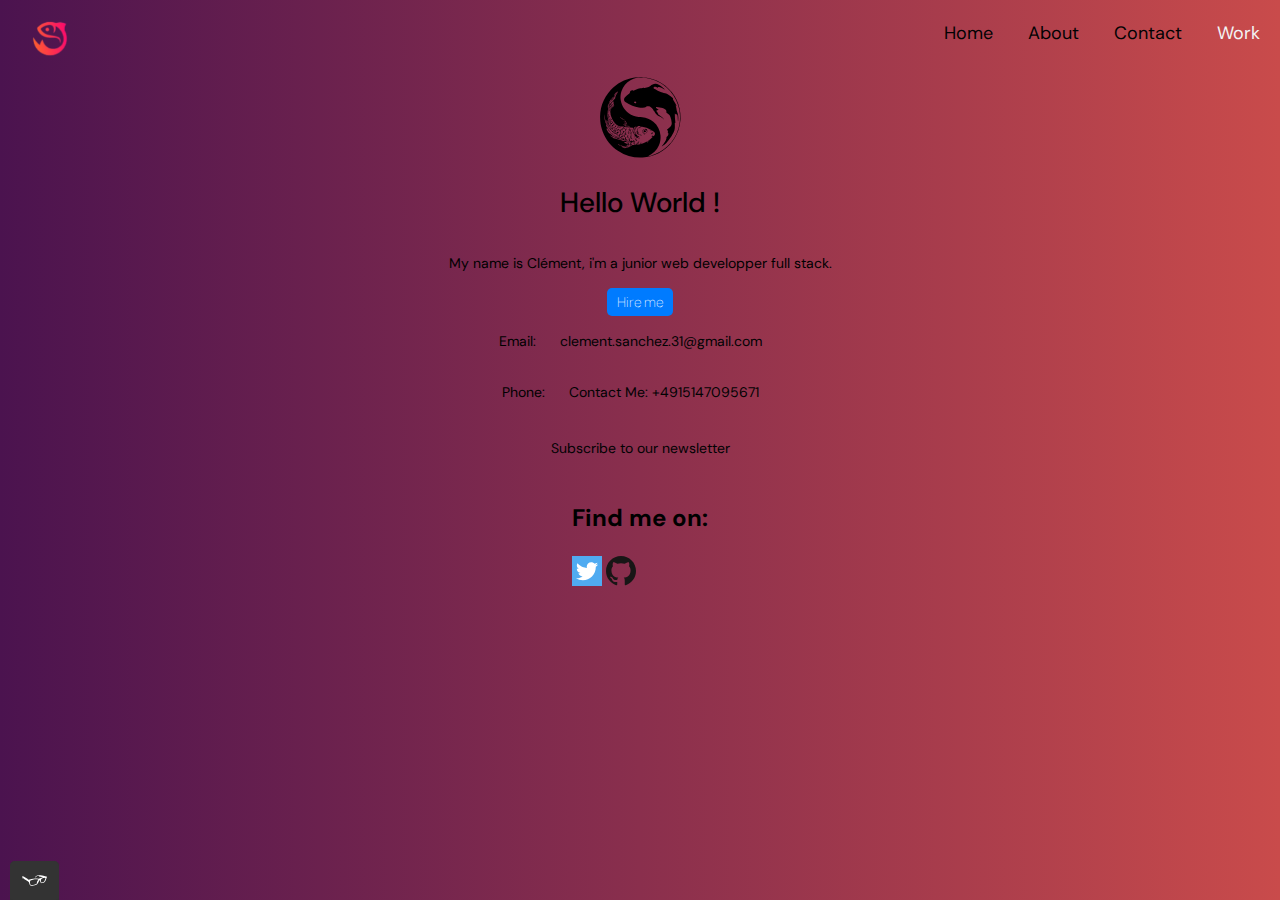
==== index.html @ 0da12f08 "Initial commit" ====
<!DOCTYPE html>
<html lang="en">

<head>

  <link rel="icon" type="mage/x-icon" href="Image\Nelmare___Fish_logo__-removebg-preview.png" />

  

  


  <meta charset="UTF-8">
  <meta name="viewport" content="width=device-width, initial-scale=1.0">

  <link href="style.css" rel="stylesheet" type="text/css">

  <link rel="stylesheet" type="text/css" href="css/styles.css">


  <title>Intro Code</title>


</head>

<body id="home">

  

  <img src="Image/Nelmare___Fish_logo__-removebg-preview.png" alt="Logo of a Fish with a fox tail"
  style="position: fixed; top: 0; left: 0; width: 100px; height: auto;"> 
  
  <header class="page-header">

    <!-- Add Logo here -->


    <nav class="main-navigation page-header__item">
      <ul role="menubar" class="navigation-list">
        <li role="presentation">
          <a href="index.html" role="menuitem" class="navigation-list__item navigation-list__item--active">Home</a>
        </li>
        <li role="presentation">
          <a href="about.html" role="menuitem" class="navigation-list__item">About</a>
        </li>
        <li role="presentation">
          <a href="contact.html" role="menuitem" class="navigation-list__item">Contact</a>
        </li>
        <li role="presentation">
          <a href="work.html" role="menuitem" class="navigation-list__item page-header__active-item">Work</a>
        </li>
      </ul>
    </nav>
  </header>

  <div class="content">

    <img src=".\Image\yin-yang-symbol-with-koi-fish-vector-illustration_533768-654 (1).svg" width ="200" alt="image of koi fish">


    <h1>Hello World !</h1>


    <p>My name is Clément, i'm a junior web developper full stack.</p>



    <button class="my-button" >Hire me</button>

   

    




    <p>Email: <a href="mailto:info@example.com">clement.sanchez.31@gmail.com</a></p>
    <p>Phone: <a href="tel:+1234567890">Contact Me: +4915147095671</a></p>
    <br>
    <a href="newsletter.html">Subscribe to our newsletter</a>
    <br>

    


    <footer>

      <h2>Find me on:</h2>

      <a href="https://twitter.com/careerfoundry"></a>

      <svg width="30px" height="30px" enable-background="new 0 0 48 48" id="Capa_1" xmlns="http://www.w3.org/2000/svg"
        xmlns:xlink="http://www.w3.org/1999/xlink" x="0px" y="0px" viewBox="0 0 455.731 455.731"
        style="enable-background:new 0 0 455.731 455.731;" xml:space="preserve">
        <g>
          <rect x="0" y="0" style="fill:#50ABF1;" width="455.731" height="455.731" />
          <path style="fill:#FFFFFF;" d="M60.377,337.822c30.33,19.236,66.308,30.368,104.875,30.368c108.349,0,196.18-87.841,196.18-196.18
            c0-2.705-0.057-5.39-0.161-8.067c3.919-3.084,28.157-22.511,34.098-35c0,0-19.683,8.18-38.947,10.107
            c-0.038,0-0.085,0.009-0.123,0.009c0,0,0.038-0.019,0.104-0.066c1.775-1.186,26.591-18.079,29.951-38.207
            c0,0-13.922,7.431-33.415,13.932c-3.227,1.072-6.605,2.126-10.088,3.103c-12.565-13.41-30.425-21.78-50.25-21.78
            c-38.027,0-68.841,30.805-68.841,68.803c0,5.362,0.617,10.581,1.784,15.592c-5.314-0.218-86.237-4.755-141.289-71.423
            c0,0-32.902,44.917,19.607,91.105c0,0-15.962-0.636-29.733-8.864c0,0-5.058,54.416,54.407,68.329c0,0-11.701,4.432-30.368,1.272
            c0,0,10.439,43.968,63.271,48.077c0,0-41.777,37.74-101.081,28.885L60.377,337.822z" />
        </g>
      </svg>
      <?xml version="1.0" ?>
      <!DOCTYPE svg PUBLIC '-//W3C//DTD SVG 1.0//EN' 'http://www.w3.org/TR/2001/REC-SVG-20010904/DTD/svg10.dtd'><svg
        enable-background="new 0 0 32 32" height="30px" id="Layer_1" version="1.0" viewBox="0 0 32 32" width="30px"
        xml:space="preserve" xmlns="http://www.w3.org/2000/svg" xmlns:xlink="http://www.w3.org/1999/xlink">
        <path clip-rule="evenodd"
          d="M16.003,0C7.17,0,0.008,7.162,0.008,15.997  c0,7.067,4.582,13.063,10.94,15.179c0.8,0.146,1.052-0.328,1.052-0.752c0-0.38,0.008-1.442,0-2.777  c-4.449,0.967-5.371-2.107-5.371-2.107c-0.727-1.848-1.775-2.34-1.775-2.34c-1.452-0.992,0.109-0.973,0.109-0.973  c1.605,0.113,2.451,1.649,2.451,1.649c1.427,2.443,3.743,1.737,4.654,1.329c0.146-1.034,0.56-1.739,1.017-2.139  c-3.552-0.404-7.286-1.776-7.286-7.906c0-1.747,0.623-3.174,1.646-4.292C7.28,10.464,6.73,8.837,7.602,6.634  c0,0,1.343-0.43,4.398,1.641c1.276-0.355,2.645-0.532,4.005-0.538c1.359,0.006,2.727,0.183,4.005,0.538  c3.055-2.07,4.396-1.641,4.396-1.641c0.872,2.203,0.323,3.83,0.159,4.234c1.023,1.118,1.644,2.545,1.644,4.292  c0,6.146-3.74,7.498-7.304,7.893C19.479,23.548,20,24.508,20,26c0,2,0,3.902,0,4.428c0,0.428,0.258,0.901,1.07,0.746  C27.422,29.055,32,23.062,32,15.997C32,7.162,24.838,0,16.003,0z"
          fill="#181616" fill-rule="evenodd" />
        <g />
        <g />
        <g />
        <g />
        <g />
        <g />
      </svg>
      </a>

  </div>

  </footer>

  <script src="js/tota11y.min.js"></script>
</body>

</html>
---- css/styles.css ----
:root {
  --black: #000000;
  --invalid-border: #900;
  --invalid-background: #fdd;
  --default-link: #010203;
  --visited-link:  #c2cfdb;
  --active-link: #2ada6e;
  --button-bg: #2d7e72;
  --button-text: white;
  --button-border: rgba(202, 18, 18, 0.3);
  --hover-link-color: rgb(0, 255, 153);
  --focus-outline: blue;
  --primary-button-bg: #007bff;
  --secondary-button-bg: #9593FF;
  --primary-heading-color: #4b134f;
  --secondary-heading-color: #c94b4b;
  --tertiary-heading-color: #009FFF;
  --quaternary-heading-color: #ec2F4B;
  --grid-item-hover : rgb(185, 244, 228);
}

@font-face {
  font-family: "DMSans";
  src: url(/Fonts/DMSans.ttf);
}

body {
  font: 1em serif;
  padding: 0;
  margin: 0 auto;
}

form {
  max-width: 200px;
}

p * {
  margin: 20px;

}

input#mail {
  appearance: none;
  width: 100%;
  border: 1px solid var(--black);
  margin: 0;

  font-family: "DMSans" sans-serif;
  font-size: 90%;

  box-sizing: border-box;
}

/* This is our style for the invalid fields */
input.invalid {
  border-color: var(--invalid-border);
  background-color: var(--invalid-background);
}

input:focus:invalid {
  outline: none;
}



h1 {
  font-family: "DMSans", sans-serif;
  font-size: 24px;
  font-weight: 700;
}

h2 {
  font-family: "DMSans", sans-serif;
  font-size: 18px;
  font-weight: 700;
}

h3 {
  font-family: "DMSans", sans-serif;
  font-size: 16px;
  font-weight: 700;
}



body {
  font-family: "DMSans", sans-serif;
  font-weight: 400;
  font-size: 16px;
  /* Sets the font size to 16px */
  line-height: 1.6;
  /* Sets the line-height to 1.6 */
}

h1 {
  font-family: "DMSans", sans-serif;
  font-size: 30px;
  font-weight: 700;
}

h2 {

  font-size: 24px;
  font-weight: 700;
}

h3 {
  font-size: 18px;
  font-weight: 700;
}

ul {
  font-size: 18px;
}

a:hover, a:focus {
  /* No underlining when hovering over a link */
  text-decoration: none;
}


a {
  color:  var(--default-link); /* Default link color */
  text-decoration: none ; /* Remove underline by default */
}

a:hover {
  text-decoration: underline; /* Add underline on hover */
}

a:visited {
  color: var(--visited-link); /* Change color of visited links */
}

a:active {
  color: var(--active-link); /* Change color of active links */
}


button {
/* overwrites browser defaults and resets the border */
border: none;
/* takes the font from the outer container */
font-family: inherit;
/* styles the background color, font color, and text decoration (underline, etc.) of the button */
background-color: var(--button-bg);
color: var(--button-text);
text-decoration: none;
/*adds spacing to the button (this will be discussed more in-depth later) */
padding: 10px;
border-radius: 3px;
/* gives the button a bottom border with a width of 2px, a type of solid, and a color in RGBA format */
border-bottom: 2px solid var(--button-border);
}

a:hover {
  color: var(--hover-link-color);
text-decoration:underline; /*this underlign the link on hover */

}

a:visited {  
color:  none;

}

a:focus{
  outline: 2px solid var(--focus-outline); 
}

/* CSS to style the button */
.my-button {
  background-color: var(--primary-button-bg);

  color: white;
  padding: 5px 10px;
  border: none;
  border-radius: 5px;
  cursor: pointer;
  font-size: 14px;
  font-variation-settings: "wght" 150;
  transition: 0.3s ease-in-out;
}

.my-button:hover {
  
  background-color: var(--secondary-button-bg);
  transition: 0.s ease-in-out;
  font-variation-settings: "wght" 400;
}


<button class="my-button" ">Hire Me</button>

/* Base font size */
html {
  font-size: 16px; /* 1rem = 16px */
}

/* Text elements */
body {
  font-size: 1rem; /* 16px */
  line-height: 1.5; /* 1.5 times the font size */
}



h1 {
  
  font-variation-settings: "wght" 500; /* Exemple de variation de poids et de largeur */
  transition: 0.5s ease-in-out;
  font-size: 2rem; /* 32px */
  line-height: 1.2; /* 1.2 times the font size */
}
h1:hover {
  transition: 1s ease-in-out;
  font-variation-settings: "wght" 150;
}

p {
  font-size: 0.875rem; /* 14px */
  line-height: 1.6; /* 1.6 times the font size */
}

/* Responsive font sizes */



* {
  box-sizing: border-box;
}

.page-footer {
  clear: both;
  display: flex;
}

.profile__text {
  flex: 1 1 100px;
}

.page-header {
  display: flex;
  padding: 20px;
  align-items: center;

justify-content: space-between;

}
.page-header__item {
  flex: 0 1 200px;

}

.page-header .page-header__item:last-child {
  flex-grow: 1;
  text-align: center;
}

.page-header__active-item {
  color: rgb(243, 244, 244);
}

img {
  width: 100px;
  height: auto;
}


.navigation-list {
  list-style-type: none;
  display: flex;
  justify-content: flex-end;
}



.navigation-list li {
  
  margin-left: 15px;
}

.navigation-list {
  list-style-type: none;
  margin: 0;
  padding: 0;
}
.navigation-list__item {
  margin-left: 20px; /* Adjust as needed */
}

.content{
  display: flex;
  flex-direction: column ;
  align-items: center;
}

.grid-container {
  
  display: grid;
  grid-template-columns: repeat(4, 1fr); /* 2 colonnes égales */
  grid-gap: 10px; /* Espacement entre les éléments */
  width: 800px;
  border-radius: 5px;
}


.grid-item {
  background-color: #7d76cd; /* Couleur de fond */
  padding: 20px; /* Espacement interne */
  text-align: center; /* Centrage du texte */
 transition: 0.5s ease-in;
 font-variation-settings: "wght" 150;
 border: none;
 border-radius: 5px;
}


.grid-item:hover {

  background-color: var( --grid-item-hover );
  font-variation-settings:  "wght" 700 ;
}



.flex-item:hover {

  background-color: var(--secondary-button-bg);

font-variation-settings: "wght":700;
  
}


@media (max-width: 600px) {
  .grid-container {
    grid-template-columns: repeat(2, 1fr); /* 2 columns */
    width: 100%; /* Full width */
  }

  .grid-item {
    font-size: 20px; /* Smaller font size */
  }
}

h1 {
  font-size: 28px; /* Smaller font size for heading 1 */
}




.withgap {
  gap: 10px
}

/* CSS */
@keyframes typing {
  from {
    width: 0;
  }
  to {
    width: 100%;
  }
}

.animated-text {
  overflow: hidden;
  white-space: nowrap;
  animation: typing 7s steps(30,end ) forwards; /* Adjust duration as needed */ 
  text-align: center;
}

.stop-animation {
  animation-play-state: paused;
}

 



@media screen and (min-width: 768px) {
 
  body {
    font-size: 0.875rem; /* 14px for smaller screens */
  }
}


.wavy {
	position: relative;
	-webkit-box-reflect: below -12px linear-gradient(transparent, rgba(0, 0, 0, 0.2));
}

.wavy span {
	position: relative;
   /*I don't think it's necessary*/
	display: inline-block;
	animation: jumper 5s ease-in-out infinite;
	animation-delay: calc(0.1s * var(--i));

  

}@keyframes jumper {
	0% {
		transform: translateY(0px);
	}
	5% {
		transform: translateY(-10px);
	}
	10%, 50% {
		transform: translateY(0px);
	}
}

@media all and (max-width: 500px) {
  .grid {
    grid-template-columns: 1fr;
  }
}
@media all and (min-width: 500px) and (max-width: 750px){
  .grid {
    grid-template-columns: 1fr 1fr;
  }
}
@media all and (max-width: 750px) {
  .grid {
    grid-gap: 10px;
  }
  .grid__item:last-child {
    grid-column: auto / auto;
    grid-row: auto / auto;
  }
  h1 {
    font-size: 22px;
  }
}

@keyframes spin {
  from {
    transform: rotate(0deg);
  }
  to {
    transform: rotate(360deg);
  }
}

img.animated_image {
  animation: spin 15s linear infinite; /* Spin continuously for 2 seconds */
}

#home {

  
    /* fallback for old browsers */
    background: linear-gradient(to right, var(--primary-heading-color), var(--secondary-heading-color));
    /* Chrome 10-25, Safari 5.1-6 */
    background: linear-gradient(to right, var(--primary-heading-color), var(--secondary-heading-color));
    /* W3C, IE 10+/ Edge, Firefox 16+, Chrome 26+, Opera 12+, Safari 7+ */


  }

  #contact {

   
      /* fallback for old browsers */
        /* Chrome 10-25, Safari 5.1-6 */
        background: linear-gradient(to right, var(--tertiary-heading-color), var(--quaternary-heading-color)); /* W3C, IE 10+/ Edge, Firefox 16+, Chrome 26+, Opera 12+, Safari 7+ */
  }
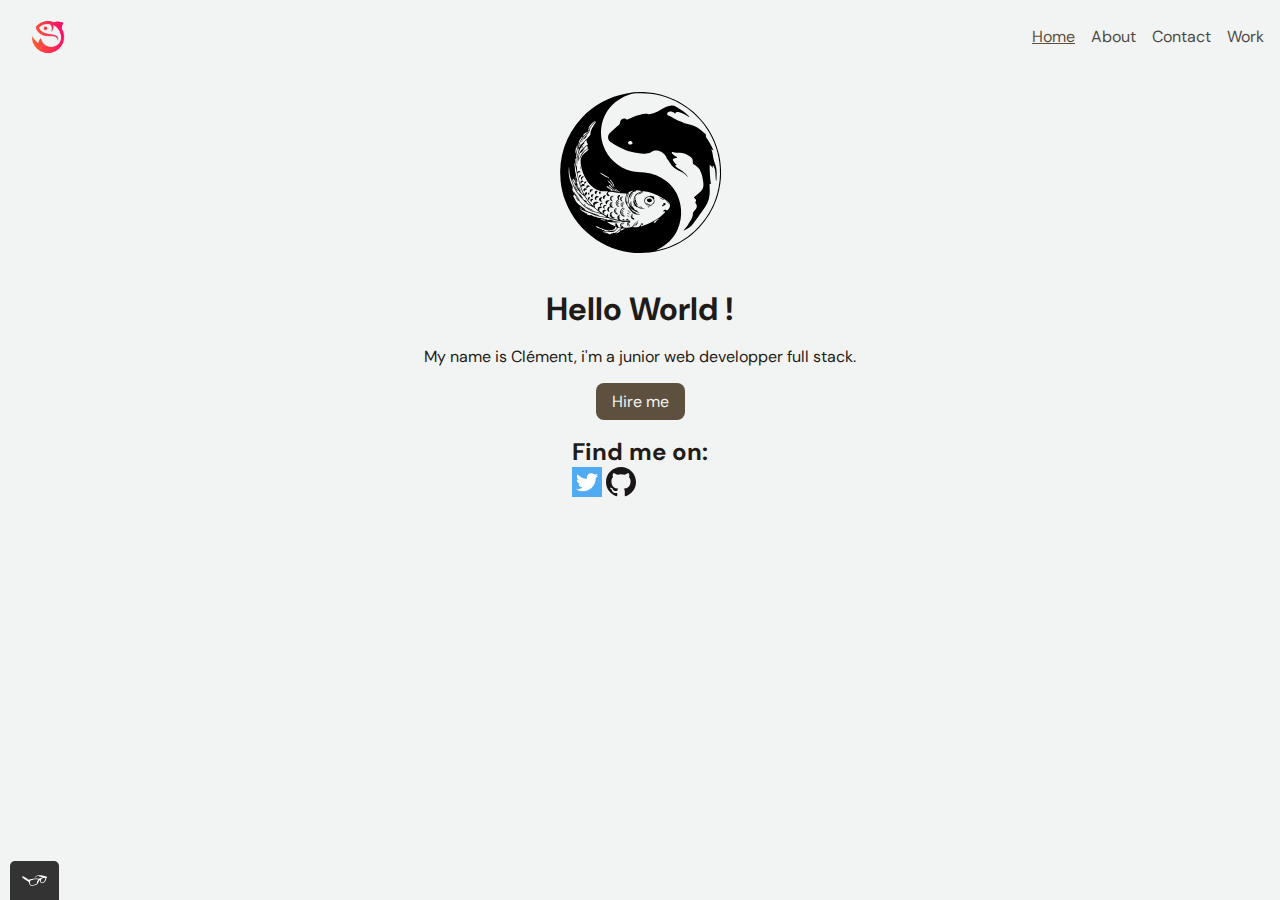
==== commit 7446944e: "Portfolio" ====
--- a/index.html
+++ b/index.html
@@ -2,128 +2,82 @@
 <html lang="en">
 
 <head>
-
-  <link rel="icon" type="mage/x-icon" href="Image\Nelmare___Fish_logo__-removebg-preview.png" />
-
-  
-
-  
-
-
-  <meta charset="UTF-8">
-  <meta name="viewport" content="width=device-width, initial-scale=1.0">
-
-  <link href="style.css" rel="stylesheet" type="text/css">
-
-  <link rel="stylesheet" type="text/css" href="css/styles.css">
-
-
-  <title>Intro Code</title>
-
-
+    <link rel="icon" type="mage/x-icon" href="Image\Nelmare___Fish_logo__-removebg-preview.png" />
+    <meta charset="UTF-8">
+    <meta name="viewport" content="width=device-width, initial-scale=1.0">
+    <!-- <link rel="stylesheet" type="text/css" href="css/styles.css"> -->
+    <link rel="stylesheet" type="text/css" href="css/Style.production.css">
+    <title>Intro Code</title>
 </head>
 
 <body id="home">
+    <header class="page-header">
+        <img src="Image/Nelmare___Fish_logo__-removebg-preview.png" alt="Logo of a Fish with a fox tail">
 
-  
+        <nav class="main-navigation page-header__item">
+            <ul role="menubar" class="navigation-list">
+                <li role="presentation">
+                    <a href="index.html" role="menuitem" class="navigation-list__item active">Home</a>
+                </li>
+                <li role="presentation">
+                    <a href="about.html" role="menuitem" class="navigation-list__item">About</a>
+                </li>
+                <li role="presentation">
+                    <a href="contact.html" role="menuitem" class="navigation-list__item">Contact</a>
+                </li>
+                <li role="presentation">
+                    <a href="work.html" role="menuitem" class="navigation-list__item page-header__active-item">Work</a>
+                </li>
+            </ul>
+        </nav>
+    </header>
 
-  <img src="Image/Nelmare___Fish_logo__-removebg-preview.png" alt="Logo of a Fish with a fox tail"
-  style="position: fixed; top: 0; left: 0; width: 100px; height: auto;"> 
-  
-  <header class="page-header">
+    <div class="content">
 
-    <!-- Add Logo here -->
+        <img class="Yingyang" src= ".\Image\yin-yang-symbol-with-koi-fish-vector-illustration_533768-654 (1).svg" width="200"
+            alt="image of koi fish">
+        <h1 class="hello">Hello World !</h1>
+        <p>My name is Clément, i'm a junior web developper full stack.</p>
+        <a href="contact.html" role="button" class="button button__primary">Hire me</a>
 
+        <footer>
+            <h2>Find me on:</h2>
 
-    <nav class="main-navigation page-header__item">
-      <ul role="menubar" class="navigation-list">
-        <li role="presentation">
-          <a href="index.html" role="menuitem" class="navigation-list__item navigation-list__item--active">Home</a>
-        </li>
-        <li role="presentation">
-          <a href="about.html" role="menuitem" class="navigation-list__item">About</a>
-        </li>
-        <li role="presentation">
-          <a href="contact.html" role="menuitem" class="navigation-list__item">Contact</a>
-        </li>
-        <li role="presentation">
-          <a href="work.html" role="menuitem" class="navigation-list__item page-header__active-item">Work</a>
-        </li>
-      </ul>
-    </nav>
-  </header>
-
-  <div class="content">
-
-    <img src=".\Image\yin-yang-symbol-with-koi-fish-vector-illustration_533768-654 (1).svg" width ="200" alt="image of koi fish">
-
-
-    <h1>Hello World !</h1>
-
-
-    <p>My name is Clément, i'm a junior web developper full stack.</p>
-
-
-
-    <button class="my-button" >Hire me</button>
-
-   
-
-    
-
-
-
-
-    <p>Email: <a href="mailto:info@example.com">clement.sanchez.31@gmail.com</a></p>
-    <p>Phone: <a href="tel:+1234567890">Contact Me: +4915147095671</a></p>
-    <br>
-    <a href="newsletter.html">Subscribe to our newsletter</a>
-    <br>
-
-    
-
-
-    <footer>
-
-      <h2>Find me on:</h2>
-
-      <a href="https://twitter.com/careerfoundry"></a>
-
-      <svg width="30px" height="30px" enable-background="new 0 0 48 48" id="Capa_1" xmlns="http://www.w3.org/2000/svg"
-        xmlns:xlink="http://www.w3.org/1999/xlink" x="0px" y="0px" viewBox="0 0 455.731 455.731"
-        style="enable-background:new 0 0 455.731 455.731;" xml:space="preserve">
-        <g>
-          <rect x="0" y="0" style="fill:#50ABF1;" width="455.731" height="455.731" />
-          <path style="fill:#FFFFFF;" d="M60.377,337.822c30.33,19.236,66.308,30.368,104.875,30.368c108.349,0,196.18-87.841,196.18-196.18
+            <a href="https://twitter.com/careerfoundry">
+                <svg width="30px" height="30px" enable-background="new 0 0 48 48" id="Capa_1"
+                    xmlns="http://www.w3.org/2000/svg" xmlns:xlink="http://www.w3.org/1999/xlink" x="0px" y="0px"
+                    viewBox="0 0 455.731 455.731" style="enable-background:new 0 0 455.731 455.731;"
+                    xml:space="preserve">
+                    <g>
+                        <rect x="0" y="0" style="fill:#50ABF1;" width="455.731" height="455.731" />
+                        <path style="fill:#FFFFFF;" d="M60.377,337.822c30.33,19.236,66.308,30.368,104.875,30.368c108.349,0,196.18-87.841,196.18-196.18
             c0-2.705-0.057-5.39-0.161-8.067c3.919-3.084,28.157-22.511,34.098-35c0,0-19.683,8.18-38.947,10.107
             c-0.038,0-0.085,0.009-0.123,0.009c0,0,0.038-0.019,0.104-0.066c1.775-1.186,26.591-18.079,29.951-38.207
             c0,0-13.922,7.431-33.415,13.932c-3.227,1.072-6.605,2.126-10.088,3.103c-12.565-13.41-30.425-21.78-50.25-21.78
             c-38.027,0-68.841,30.805-68.841,68.803c0,5.362,0.617,10.581,1.784,15.592c-5.314-0.218-86.237-4.755-141.289-71.423
             c0,0-32.902,44.917,19.607,91.105c0,0-15.962-0.636-29.733-8.864c0,0-5.058,54.416,54.407,68.329c0,0-11.701,4.432-30.368,1.272
             c0,0,10.439,43.968,63.271,48.077c0,0-41.777,37.74-101.081,28.885L60.377,337.822z" />
-        </g>
-      </svg>
-      <?xml version="1.0" ?>
-      <!DOCTYPE svg PUBLIC '-//W3C//DTD SVG 1.0//EN' 'http://www.w3.org/TR/2001/REC-SVG-20010904/DTD/svg10.dtd'><svg
-        enable-background="new 0 0 32 32" height="30px" id="Layer_1" version="1.0" viewBox="0 0 32 32" width="30px"
-        xml:space="preserve" xmlns="http://www.w3.org/2000/svg" xmlns:xlink="http://www.w3.org/1999/xlink">
-        <path clip-rule="evenodd"
-          d="M16.003,0C7.17,0,0.008,7.162,0.008,15.997  c0,7.067,4.582,13.063,10.94,15.179c0.8,0.146,1.052-0.328,1.052-0.752c0-0.38,0.008-1.442,0-2.777  c-4.449,0.967-5.371-2.107-5.371-2.107c-0.727-1.848-1.775-2.34-1.775-2.34c-1.452-0.992,0.109-0.973,0.109-0.973  c1.605,0.113,2.451,1.649,2.451,1.649c1.427,2.443,3.743,1.737,4.654,1.329c0.146-1.034,0.56-1.739,1.017-2.139  c-3.552-0.404-7.286-1.776-7.286-7.906c0-1.747,0.623-3.174,1.646-4.292C7.28,10.464,6.73,8.837,7.602,6.634  c0,0,1.343-0.43,4.398,1.641c1.276-0.355,2.645-0.532,4.005-0.538c1.359,0.006,2.727,0.183,4.005,0.538  c3.055-2.07,4.396-1.641,4.396-1.641c0.872,2.203,0.323,3.83,0.159,4.234c1.023,1.118,1.644,2.545,1.644,4.292  c0,6.146-3.74,7.498-7.304,7.893C19.479,23.548,20,24.508,20,26c0,2,0,3.902,0,4.428c0,0.428,0.258,0.901,1.07,0.746  C27.422,29.055,32,23.062,32,15.997C32,7.162,24.838,0,16.003,0z"
-          fill="#181616" fill-rule="evenodd" />
-        <g />
-        <g />
-        <g />
-        <g />
-        <g />
-        <g />
-      </svg>
-      </a>
-
-  </div>
-
-  </footer>
-
-  <script src="js/tota11y.min.js"></script>
+                    </g>
+                </svg>
+            </a>
+            <a href="#">
+                <svg enable-background="new 0 0 32 32" height="30px" id="Layer_1" version="1.0" viewBox="0 0 32 32"
+                    width="30px" xml:space="preserve" xmlns="http://www.w3.org/2000/svg"
+                    xmlns:xlink="http://www.w3.org/1999/xlink">
+                    <path clip-rule="evenodd"
+                        d="M16.003,0C7.17,0,0.008,7.162,0.008,15.997  c0,7.067,4.582,13.063,10.94,15.179c0.8,0.146,1.052-0.328,1.052-0.752c0-0.38,0.008-1.442,0-2.777  c-4.449,0.967-5.371-2.107-5.371-2.107c-0.727-1.848-1.775-2.34-1.775-2.34c-1.452-0.992,0.109-0.973,0.109-0.973  c1.605,0.113,2.451,1.649,2.451,1.649c1.427,2.443,3.743,1.737,4.654,1.329c0.146-1.034,0.56-1.739,1.017-2.139  c-3.552-0.404-7.286-1.776-7.286-7.906c0-1.747,0.623-3.174,1.646-4.292C7.28,10.464,6.73,8.837,7.602,6.634  c0,0,1.343-0.43,4.398,1.641c1.276-0.355,2.645-0.532,4.005-0.538c1.359,0.006,2.727,0.183,4.005,0.538  c3.055-2.07,4.396-1.641,4.396-1.641c0.872,2.203,0.323,3.83,0.159,4.234c1.023,1.118,1.644,2.545,1.644,4.292  c0,6.146-3.74,7.498-7.304,7.893C19.479,23.548,20,24.508,20,26c0,2,0,3.902,0,4.428c0,0.428,0.258,0.901,1.07,0.746  C27.422,29.055,32,23.062,32,15.997C32,7.162,24.838,0,16.003,0z"
+                        fill="#181616" fill-rule="evenodd" />
+                    <g />
+                    <g />
+                    <g />
+                    <g />
+                    <g />
+                    <g />
+                </svg>
+            </a>
+        </footer>
+    </div>
+    <script src="js/tota11y.min.js"></script>
 </body>
 
-</html>+</html>
--- a/css/styles.css
+++ b/css/styles.css
@@ -180,15 +180,13 @@
   cursor: pointer;
   font-size: 14px;
   font-variation-settings: "wght" 150;
-  transition: 0.3s ease-in-out;
-}
+  transition: 0.3s ease-in-out;}
 
 .my-button:hover {
   
   background-color: var(--secondary-button-bg);
   transition: 0.s ease-in-out;
-  font-variation-settings: "wght" 400;
-}
+  font-variation-settings: "wght" 400;}
 
 
 <button class="my-button" ">Hire Me</button>
@@ -329,9 +327,7 @@
 
   background-color: var(--secondary-button-bg);
 
-font-variation-settings: "wght":700;
-  
-}
+font-variation-settings: "wght":700;}
 
 
 @media (max-width: 600px) {
--- a/css/Style.production.css
+++ b/css/Style.production.css
@@ -0,0 +1,457 @@
+/*
+* Prefixed by https://autoprefixer.github.io
+* PostCSS: v8.4.14,
+* Autoprefixer: v10.4.7
+* Browsers: last 2 version
+*/
+
+
+
+:root {
+  --color-primary: #1f1b18;
+  --color-secondary: #22333b;
+  --color-accent-light: #a9927d;
+  --color-accent-dark: #5e503f;
+  --color-background: #f2f4f3;
+}
+
+@font-face {
+  font-family: DMSans;
+  src: url(/Fonts/DMSans.ttf);
+}
+
+@font-face {
+  font-family: DMSans-italic;
+  src: url(/Fonts/DMSans-Italic-VariableFont_opsz\,wght.ttf);
+}
+
+@font-face {
+  font-family: Grenze;
+  src: url(/Fonts/GrenzeGotisch-VariableFont_wght.ttf);
+}
+
+* {
+  -webkit-box-sizing: border-box;
+          box-sizing: border-box;
+  padding: 0;
+  margin: 0;
+  font-family: "DMSans","jacquard12",sans-serif;
+}
+
+body {
+  background: var(--color-background);
+  color: var(--color-primary);
+}
+
+/*** Default styles ****/
+a {
+  text-decoration: none;
+  color: var(--color-accent-dark);
+}
+
+.button,
+button,
+input[type="submit"] {
+  padding: .5rem 1rem;
+  border: 1px transparent;
+  border-radius: 8px;
+  text-align: center;
+  -webkit-transition: all 200ms ease-in-out;
+  transition: all 200ms ease-in-out;
+  cursor: pointer;
+}
+
+.button__primary {
+  background: var(--color-accent-dark);
+  color: var(--color-background);
+}
+
+.button:hover {
+  opacity: .8;
+}
+
+
+
+/** Page header **/
+.page-header {
+  display: -webkit-box;
+  display: -ms-flexbox;
+  display: flex;
+  -webkit-box-align: center;
+      -ms-flex-align: center;
+          align-items: center;
+  -webkit-box-pack: justify;
+      -ms-flex-pack: justify;
+          justify-content: space-between;
+
+  img {
+
+      width: 6rem;
+      
+      }
+  
+  }
+
+  .navigation-list {
+      display: -webkit-box;
+      display: -ms-flexbox;
+      display: flex;
+      gap: 1rem;
+      list-style: none;
+      margin-right: 1rem;
+
+      a:not(.active) {
+          color: var(--color-primary);
+          opacity: .8;
+      }
+
+      a.active {
+          text-decoration: underline;
+      }
+  }
+
+
+
+.content {
+  max-width: 80%;
+  margin: 0 auto;
+  display: -webkit-box;
+  display: -ms-flexbox;
+  display: flex;
+  gap: 1rem;
+  -webkit-box-orient: vertical;
+  -webkit-box-direction: normal;
+      -ms-flex-direction: column;
+          flex-direction: column;
+  -webkit-box-align: center;
+      -ms-flex-align: center;
+          align-items: center;
+
+  .how {
+      max-width: 40vw;
+      margin: 0 auto;
+      
+  }
+}
+  
+
+  .Yingyang {
+    animation: 11s ease-in-out spin reverse;
+  }
+
+  @keyframes spin {
+    from {transform :rotate(0deg);} 
+    to {transform : rotate(360deg);}
+  
+}
+
+
+.hello {
+font-family: "DMSans";  
+animation: variation 5s linear  infinite;
+}
+
+@keyframes variation {
+  0% {font-variation-settings:"wght" 400 ;}
+  25% {font-variation-settings:"wght" 900, "ital" 1 ;}
+  50% {font-variation-settings:"wght" 200 ;}
+  100% {font-variation-settings:"wght" 100 ;}
+
+}
+
+@keyframes Typo {
+  0% {font-family: DMSans; }
+  25% {font-family: Grenze;}
+  50% {font-family: DMSans-italic;}
+  100% {font-variation-settings: "wght" 400;}
+
+}
+
+  table {
+      margin-top: 2rem;
+      width: 100%;
+      border-collapse: collapse;
+
+      tr {
+          th {
+              background: var(--color-secondary);
+              color: var(--color-background);
+          }
+
+          td,
+          th {
+              border: 1px solid var(--color-primary);
+              padding: 10px;
+          }
+      }
+  }
+
+
+#contact-form {
+  display: -webkit-box;
+  display: -ms-flexbox;
+  display: flex;
+  -webkit-box-orient: vertical;
+  -webkit-box-direction: normal;
+      -ms-flex-direction: column;
+          flex-direction: column;
+  gap: 1rem;
+  width: 80%;
+
+  div {
+      display: inherit;
+      -webkit-box-orient: inherit;
+      -webkit-box-direction: inherit;
+          -ms-flex-direction: inherit;
+              flex-direction: inherit;
+
+      input,
+      textarea {
+          background: var(--color-secondary);
+          border: 1px solid var(--color-primary);
+          color: var(--color-background);
+          border-radius: 4px;
+          padding: .4rem .8rem;
+          -webkit-box-flex: 1;
+              -ms-flex-positive: 1;
+                  flex-grow: 1;
+      }
+  }
+}
+
+/**********
+* Work 
+***********/
+/* Grid Container for Project Cards */
+/* Grid Container pour les cartes */
+/* General grid container styles */
+.grid-container {
+  display: grid;
+  grid-template-columns: repeat(auto-fill, minmax(250px, 1fr)); /* Auto-fill to handle the space correctly */
+  gap: 1.5rem;
+  padding: 20px;
+  max-width: 1200px; 
+  margin: 0 auto;
+  align-items: start;
+}
+
+/* Individual card styling */
+.grid-item {
+  background: #f0e6e4;
+  border-radius: 10px;
+  box-shadow: 2px 6px 10px rgba(0, 0, 0, 0.1);
+  padding: 1rem;
+  text-align: center;
+  display: flex;
+  flex-direction: column;
+  justify-content: space-between;
+  width: 100%;
+  max-width: 280px;
+  min-height: 300px;
+  box-sizing: border-box;
+  transition: transform 0.3s ease, box-shadow 0.3s ease;
+}
+
+/* Manually move the Chat App up */
+.grid-container > .grid-item:nth-child(8) {
+  grid-row: 2; /* Move to the second row */
+  grid-column: 3; /* Position it next to MyFlix App */
+}
+
+.project-image-wrapper {
+  width: 100%;
+  height: 150px;
+  overflow: hidden;
+  margin-bottom: 1rem;
+  display: flex;
+  justify-content: center;
+  align-items: center;
+}
+
+.project-image {
+  width: 100%;
+  height: 100%;
+  object-fit: cover;
+  border-radius: 8px;
+}
+
+.grid-item__title {
+  color: #333;
+  font-size: 1.2rem;
+  font-weight: bold;
+  margin: 0.5rem 0;
+}
+
+.grid-item__text {
+  color: #555;
+  font-size: 0.9rem;
+  line-height: 1.4;
+  text-align: center;
+  margin-bottom: 1rem;
+  flex-grow: 1;
+}
+
+/* Media Queries for responsiveness */
+@media (min-width: 1200px) {
+  .grid-container {
+    grid-template-columns: repeat(3, 1fr);
+  }
+}
+
+@media (max-width: 800px) {
+  .grid-container {
+    grid-template-columns: repeat(2, 1fr);
+  }
+}
+
+@media (max-width: 600px) {
+  .grid-container {
+    grid-template-columns: 1fr;
+  }
+}
+
+
+.grid-container {
+  display: -ms-grid;
+  display: grid;
+  width: 100%;
+  gap: 1rem;
+
+  .grid-item {
+      padding: .8rem;
+      background:#c7b2acad;
+      border: none;
+      border-radius: 10px;
+      -webkit-box-shadow: 3px 8px 12px #18181822;
+              box-shadow: 3px 8px 12px #18181822;
+      text-align: center; /* Centrage du texte */
+      -webkit-transition: 0.5s ease-in;
+      transition: 0.5s ease-in;
+      font-variation-settings: "wght" 150;
+
+  }
+
+  .grid-item__title {
+      color: var(--color-primary);
+  }
+
+  .grid-item__text {
+      color: var(--color-primary);
+      opacity: .8;
+  }
+}
+
+.grid-item:hover {
+
+  background-color: var( --grid-item-hover );
+  font-variation-settings:  "wght" 700 ;
+}
+
+@media screen and (min-width: 600px) {
+  .grid-container {
+      -ms-grid-columns: (1fr)[2];
+      grid-template-columns: repeat(2, 1fr);
+  }
+}
+
+@media screen and (min-width: 960px) {
+  #contact-form {
+      width: 30rem;
+  } }
+
+  .grid-container {
+      -ms-grid-columns: (1fr)[4];
+      grid-template-columns: repeat(4, 1fr);
+      -ms-grid-rows: (1fr)[2];
+      grid-template-rows: repeat(2, 1fr);
+  }
+
+  /* Apply the jumper animation when hovering over the grid items */
+.grid-item:hover {
+  animation: jumper 15s ease;
+}
+
+
+@-webkit-keyframes jumper {
+    0% {
+        -webkit-transform: translateY(0px);
+                transform: translateY(0px);
+    }
+    5% {
+        -webkit-transform: translateY(-10px);
+                transform: translateY(-10px);
+    }
+    10%, 50% {
+        -webkit-transform: translateY(0px);
+                transform: translateY(0px);
+    }
+}
+
+
+@keyframes jumper {
+    0% {
+        -webkit-transform: translateY(0px);
+                transform: translateY(0px);
+    }
+    5% {
+        -webkit-transform: translateY(-10px);
+                transform: translateY(-10px);
+    }
+    10%, 50% {
+        -webkit-transform: translateY(0px);
+                transform: translateY(0px);
+    }
+}
+
+
+.wavy {
+    position: relative;
+    -webkit-box-reflect: below -8px linear-gradient(transparent, rgba(0, 0, 0, 0.2));
+}
+
+.wavy span {
+    position: relative;
+   /*I don't think it's necessary*/
+    display: inline-block;
+    -webkit-animation: jumper 5s ease-in-out infinite;
+            animation: jumper 5s ease-in-out infinite;
+    -webkit-animation-delay: calc(0.1s * var(--i));
+            animation-delay: calc(0.1s * var(--i));
+
+}
+ 
+
+@-webkit-keyframes typing {
+  from {
+    width: 0;
+  }
+  to {
+    width: 100%;
+  }
+}
+ 
+
+@keyframes typing {
+  from {
+    width: 0;
+  }
+  to {
+    width: 100%;
+  }
+}
+
+.animated-text {
+  overflow: hidden;
+  white-space: nowrap;
+  -webkit-animation: typing 7s steps(30,end ) forwards;
+          animation: typing 7s steps(30,end ) forwards; /* Adjust duration as needed */ 
+  text-align: center;
+}
+
+.stop-animation {
+  -webkit-animation-play-state: paused;
+          animation-play-state: paused;
+}
+
+ 
+
